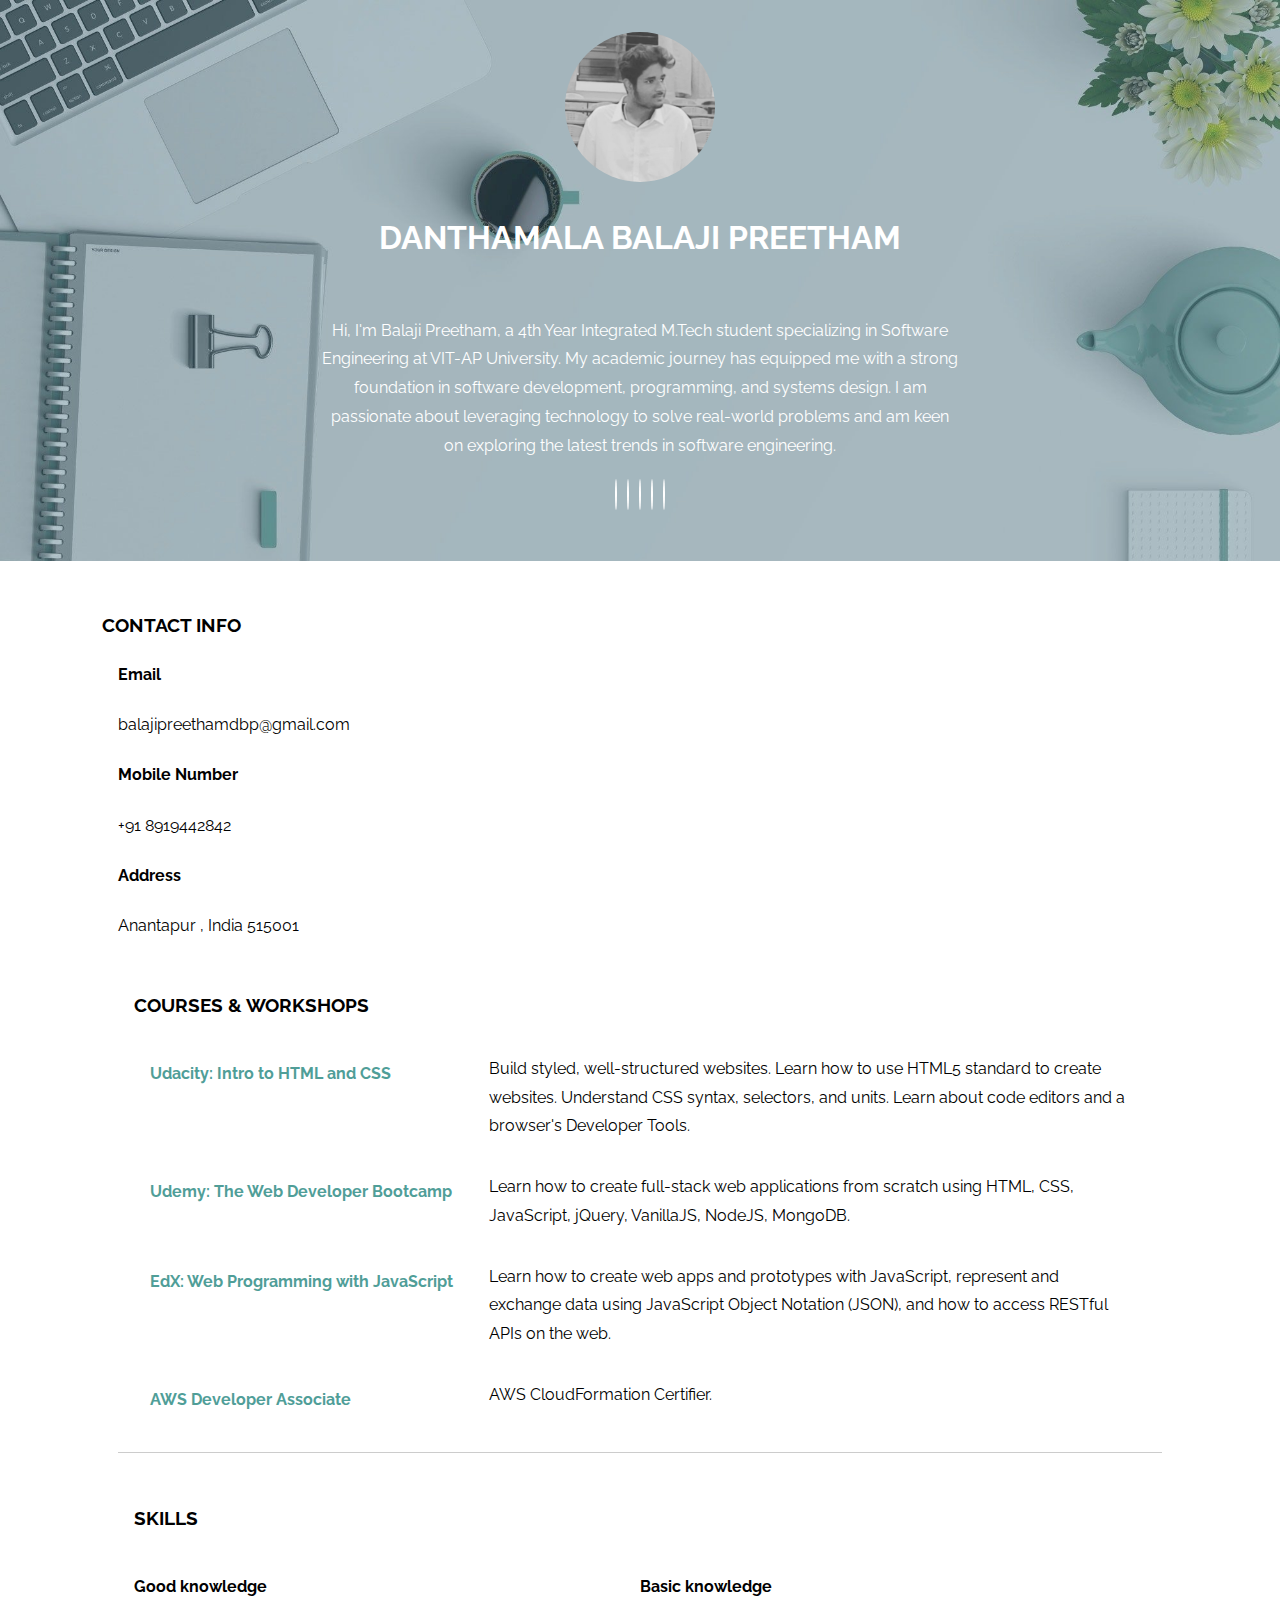
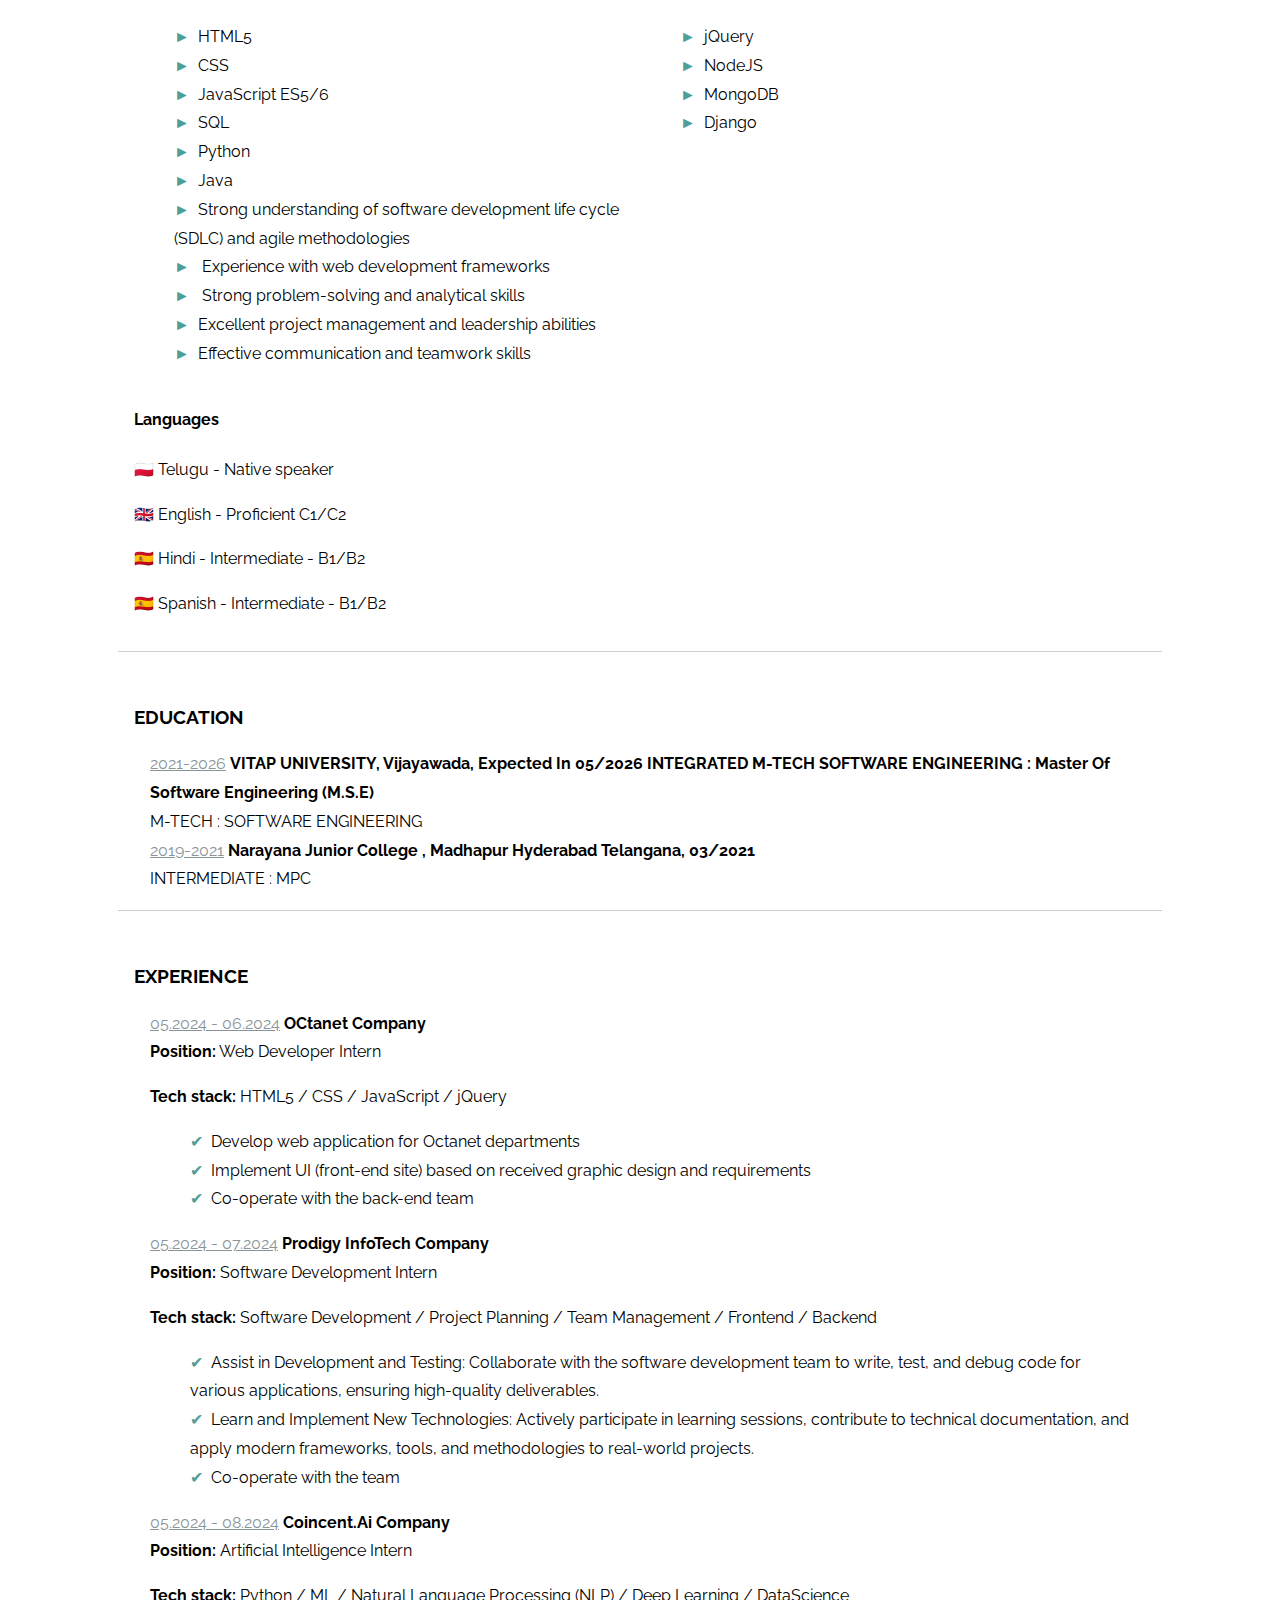
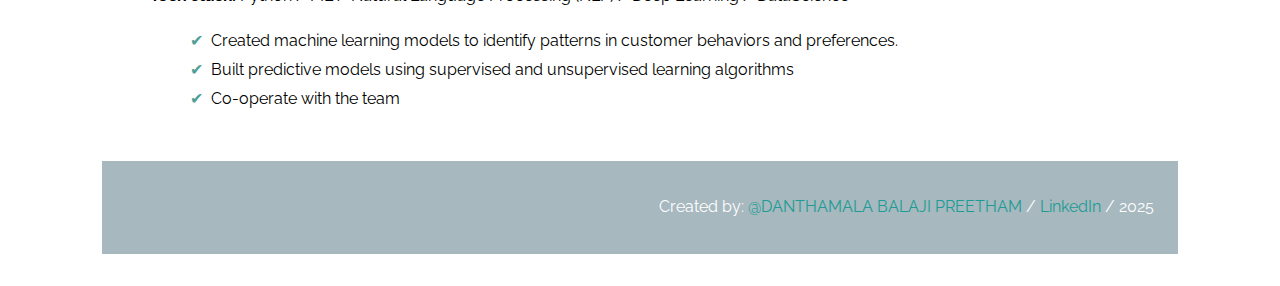
==== index.html @ 371993b6 "Add files via upload" ====
<!DOCTYPE html>
<html>
<head>
  <meta charset="UTF-8">
  <title>CV - DANTHAMALA BALAJI PREETHAM</title>
  <meta name="description" content="simple CV example created with HTML and CSS">
  <meta name="author" content="BALAJI PREETHAM D">
  <link rel="icon" href="./img/favicon.ico">
  <meta name="viewport" content="width=device-width, initial-scale=1">
  <link rel="stylesheet" href="https://use.fontawesome.com/releases/v5.0.13/css/all.css" integrity="sha384-DNOHZ68U8hZfKXOrtjWvjxusGo9WQnrNx2sqG0tfsghAvtVlRW3tvkXWZh58N9jp" crossorigin="anonymous">
  <link rel="stylesheet" href="style.css">
</head>

<body>
  <header>
    <div>
      <img src="./img/avatar.jpg" />
    </div>
    <h1>DANTHAMALA BALAJI PREETHAM</h1>
    <section>
      <p>Hi, I'm Balaji Preetham, a 4th Year Integrated M.Tech student specializing in Software Engineering at VIT-AP University. My academic journey has equipped me with a strong foundation in software development, programming, and systems design. I am passionate about leveraging technology to solve real-world problems and am keen on exploring the latest trends in software engineering.</p>
      <a href="https://www.facebook.com/dbp.balaji/" target="_blank">
        <i class="fab fa-facebook-f"></i>
      </a>
      <a href="https://www.twitter.com/PREETHAM_X_/" target="_blank">
        <i class="fab fa-twitter"></i>
      </a>
      <a href="https://github.com/BALAJIPREETHAM" target="_blank">
        <i class="fab fa-github-alt"></i>
      </a>
      <a href="https://www.instagram.com/Preetham_x_/" target="_blank">
        <i class="fab fa-instagram"></i>
      </a>
      <a href="https://www.linkedin.com/in/danthamala-balaji-preetham-2502a7234/" target="_blank">
        <i class="fab fa-linkedin-in"></i>
      </a>
    </section>
  </header>
  <main>
    <section>
      <h3>Contact info</h3>
      <article class='Info'>
        <div class='title'>
          <h4>Email</h4>
        </div>
        <div class="descrition">
          <p>balajipreethamdbp@gmail.com</p>
        </div>
      </article>
      <article class='Info'>
        <div class='title'>
          <h4>Mobile Number</h4>
        </div>
        <div class="descrition">
          <p>+91 8919442842</p>
        </div>
      </article>
    </article>
    <article class='Info'>
      <div class='title'>
        <h4>Address</h4>
      </div>
      <div class="descrition">
        <p> Anantapur , India 515001</p>
      </div>
    </article>
  </header>
  <main>
    <section>
      <h3>Courses & Workshops</h3>
      <article class='course'>
        <div class='title'>
          <h4>Udacity: Intro to HTML and CSS</h4>
        </div>
        <div class="descrition">
          <p>Build styled, well-structured websites. Learn how to use HTML5 standard to create websites. Understand CSS syntax, selectors, and units. Learn about code editors and a browser's Developer Tools.</p>
        </div>
      </article>
      <article class='course'>
        <div class='title'>
          <h4>Udemy: The Web Developer Bootcamp</h4>
        </div>
        <div class="descrition">
          <p>Learn how to create full-stack web applications from scratch using HTML, CSS, JavaScript, jQuery, VanillaJS, NodeJS, MongoDB.</p>
        </div>
      </article>
      <article class='course'>
        <div class='title'>
          <h4>EdX: Web Programming with JavaScript</h4>
        </div>
        <div class="descrition">
          <p>Learn how to create web apps and prototypes with JavaScript, represent and exchange data using JavaScript Object Notation (JSON), and how to access RESTful APIs on the web.</p>
        </div>
      </article>
      <article class='course'>
        <div class='title'>
          <h4>AWS Developer Associate</h4>
        </div>
        <div class="descrition">
          <p>AWS CloudFormation Certifier.</p>
        </div>
      </article>
    </section>
    <section>
      <h3>Skills</h3>
      <div class='skills'>
        <div class='column'>
          <h4>Good knowledge</h4>
          <ul>
            <li>HTML5</li>
            <li>CSS</li>
            <li>JavaScript ES5/6</li>
            <li>SQL</li>
            <li>Python</li>
            <li>Java</li>
            <li>Strong understanding of software
              development life cycle (SDLC) and
              agile methodologies</li>
            <li> Experience with web development
              frameworks</li>
              <li> Strong problem-solving and
                analytical skills</li>
              <li>Excellent project management and
                leadership abilities</li>
              <li>Effective communication and
                teamwork skills</li>
          </ul>
        </div>
        <div class='column'>
          <h4>Basic knowledge</h4>
          <ul>
            <li>jQuery</li>
            <li>NodeJS</li>
            <li>MongoDB</li>
            <li>Django</li>
          </ul>
        </div>
        <div>
          <h4>Languages</h4>
          <p>🇵🇱 Telugu - Native speaker</p>
          <p>🇬🇧 English - Proficient C1/C2</p>
          <p>🇪🇸 Hindi - Intermediate - B1/B2</p>
          <p>🇪🇸 Spanish - Intermediate - B1/B2</p>
        </div>
      </div>
    </section>

    <section>
      <h3>Education</h3>
      <article>
        <div class='school'>
          <span>2021-2026</span> <strong> VITAP UNIVERSITY, Vijayawada, Expected in 05/2026
            INTEGRATED M-TECH SOFTWARE ENGINEERING : Master of Software Engineering
            (M.S.E)</strong>
        </div>
        <div class="descrition">
          M-TECH : SOFTWARE ENGINEERING
        </div>
      </article>
      <article>
        <div class='school'>
          <span>2019-2021</span> <strong> Narayana Junior College , Madhapur Hyderabad Telangana, 03/2021</strong>
        </div>
        <div>
          INTERMEDIATE : MPC
        </div>
      </article>
    </section>
    <section>
      <h3>Experience</h3>
      <article>
        <div class='job-title'>
          <span>05.2024 - 06.2024</span> <strong>OCtanet Company</strong><br> <strong>Position:</strong> Web developer Intern
        </div>
        <div>
          <p><strong>Tech stack:</strong> HTML5 / CSS / JavaScript / jQuery</p>
          <ul class="job-description">
            <li>Develop web application for Octanet departments</li>
            <li>Implement UI (front-end site) based on received graphic design and requirements</li>
            <li>Co-operate with the back-end team </li>
          </ul>
        </div>
      </article>
      <article>
        <div class='job-title'>
          <span>05.2024 - 07.2024</span> <strong>Prodigy InfoTech Company</strong><br> <strong>Position:</strong> Software Development Intern
        </div>
        <div>
          <p><strong>Tech stack:</strong> Software Development /  Project Planning / Team Management / Frontend / Backend </p>
          <ul class="job-description">
            <li>Assist in Development and Testing: Collaborate with the software development team to write, test, and debug code for various applications, ensuring high-quality deliverables.</li>
            <li>Learn and Implement New Technologies: Actively participate in learning sessions, contribute to technical documentation, and apply modern frameworks, tools, and methodologies to real-world projects.</li>
            <li>Co-operate with the team </li>
          </ul>
        </div>
      </article>
      <article>
        <div class='job-title'>
          <span>05.2024 - 08.2024</span> <strong>Coincent.ai Company</strong><br> <strong>Position:</strong> Artificial Intelligence Intern
        </div>
        <div>
          <p><strong>Tech stack:</strong> Python /  ML / Natural Language Processing (NLP) / Deep Learning / DataScience </p>
          <ul class="job-description">
            <li>Created machine learning models to identify patterns in customer behaviors and
              preferences.</li>
            <li>Built predictive models using supervised and unsupervised learning algorithms</li>
            <li>Co-operate with the team </li>
          </ul>
        </div>
      </article>
    </section>
  </main>
  <footer>
    <p>Created by: <a href="https://bento.me/balajipreetham-d">@DANTHAMALA BALAJI PREETHAM</a>  / <a href="https://www.linkedin.com/in/danthamala-balaji-preetham-2502a7234/">LinkedIn</a> / 2025 </p>
  </footer>
</body>
</html>
---- style.css ----
@import url('https://fonts.googleapis.com/css?family=Raleway');

body {
  margin: 0;
  font-family: 'Raleway';
  font-size: 16px;
  line-height: 1.8em;
}

a {
  color: #1C9C94;
  text-decoration: none;
}

a:hover {
  opacity: 0.5;
}

article {
  padding:0 1em;
}

section{
  margin: 1em;
  padding: 1em;
}

header, main, footer {
  margin: 0 auto;
}

header {
  padding: 2em;
  text-align: center;
  background-image: url('./img/bg.jpg');
  background-size: cover;
  background-position: fixed;
  color: white;
}

header section {
  margin: 0 auto;
  max-width: 640px;
}

header img {
  border-radius: 50%;
  max-width: 150px;
}

h1 {
  text-transform: uppercase;
  margin: 1em 0;
}

h3 {
  text-transform: uppercase;
}

h3, h4 {
  font-weight: bold;
}

main {
  max-width: 1140px;
}

main section:not(:last-child) {
  border-bottom: 1px solid #ccc;
}

.fab {
  border: 1px solid white;
  border-radius: 50%;
  font-size: 1.5em;
  width: 1.5em;
  height: 1.5em;
  line-height: 1.5em;
  margin: 5px;
  text-align: center;
}

a .fab {
  color: white;
}

.course, .skills {
  display: -ms-flexbox;
  display: flex;
  -ms-flex-wrap: wrap;
  flex-wrap: wrap;
}

.course .title {
  color: #509e98;
  -ms-flex: 0 0 33.3%;
  flex: 0 0 33.3%;
  max-width: 33%;
}

.course .descrition {
  -ms-flex: 0 0 66.6%;
  flex: 0 0 66.6%;
  max-width: 66.6%;
}

.course .descrition p {
  padding-left: 1em;
}

.skills .column {
  -ms-flex: 0 0 50%%;
  flex: 0 0 50%;
  max-width: 50%;
}

.skills .column ul, ul.job-description {
  list-style-type: none;
}

.skills .column ul > li:before {
  content: "►";
  padding-right: 0.5em;
  color: #509e98;
}

.school, .job-title {
  text-transform: capitalize;
}

.school span, .job-title span {
  color: #889499;
  text-decoration: underline;
}

ul.job-description li:before{
  content: "✔";
  padding-right: 0.5em;
  color: #509e98;
}

footer {
 padding: 1em 1.5em;
 background: #A7B8BF;
 color: white;
 text-align: right;
}

@media only screen and (max-width: 768px) {
  .course {
    display: block;
  }

  .course .title, .course .descrition {
    max-width: 100%;
  }
}

@media only screen and (max-width: 576px) {
  .skills {
    display: block;
  }

  .skills .column {
    max-width: 100%;
  }

  footer {
    text-align: center;
  }
}
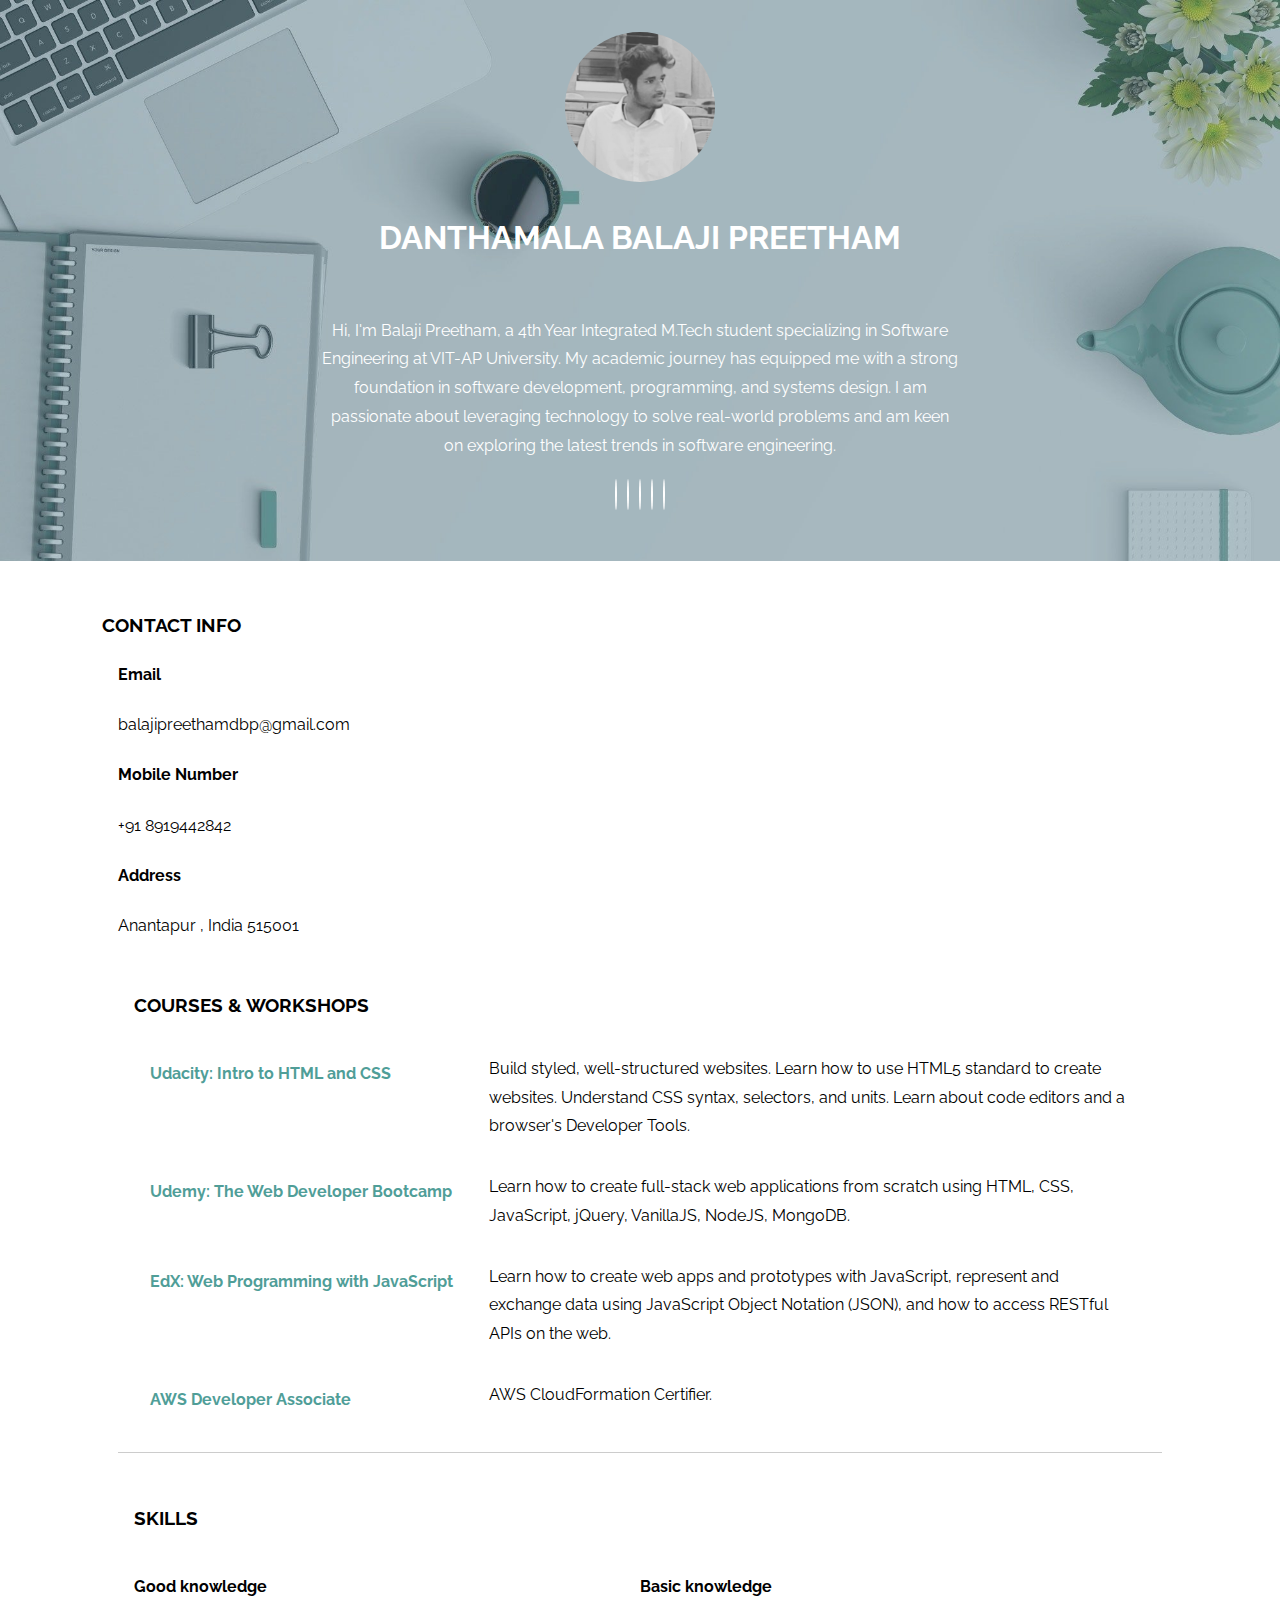
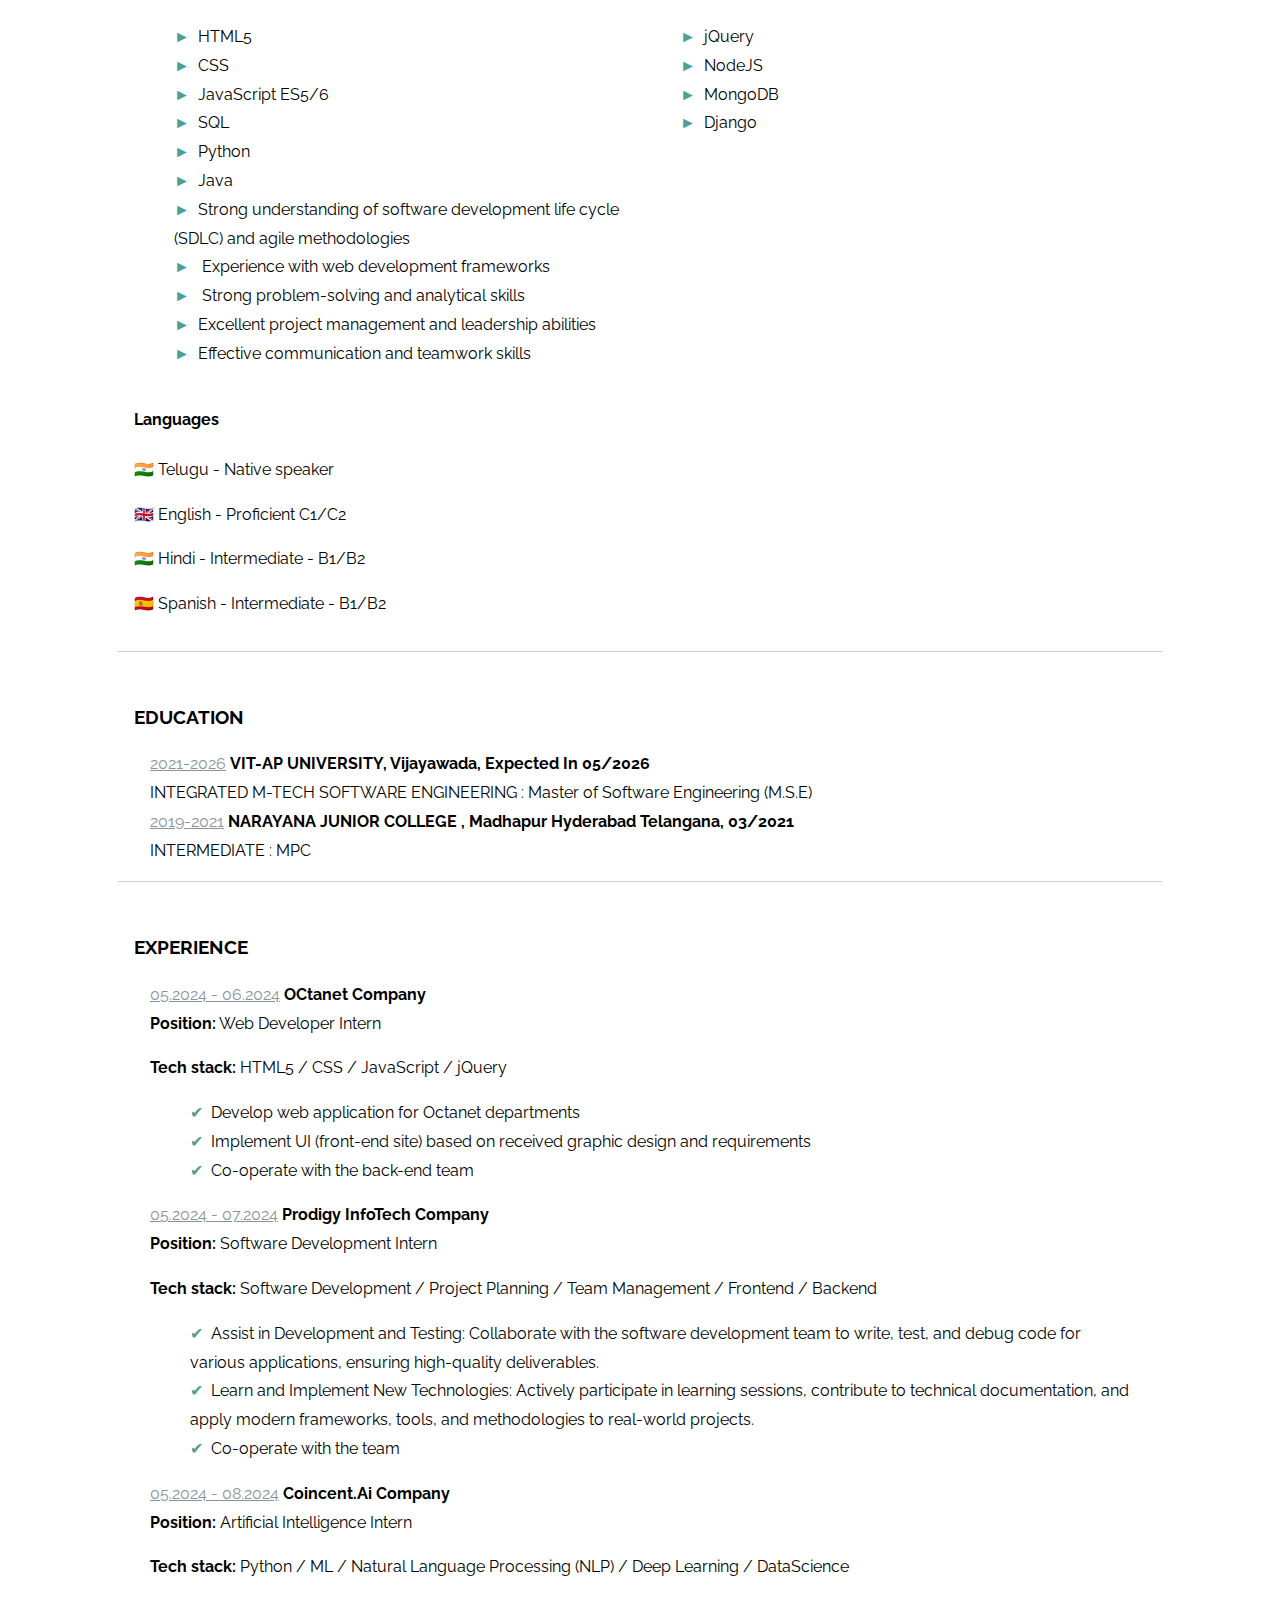
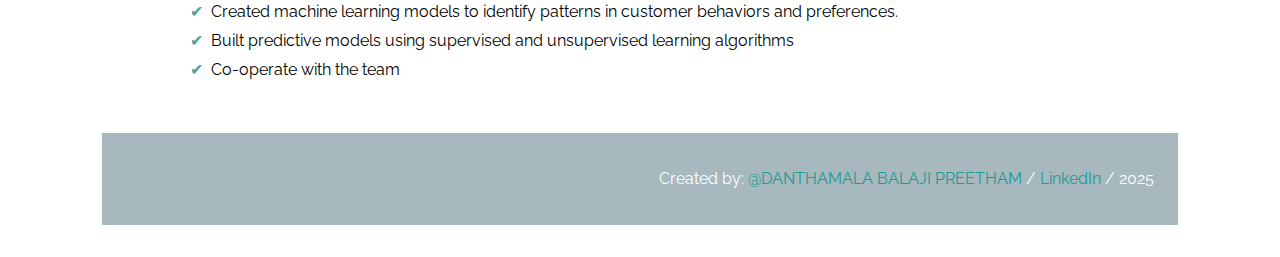
==== commit b1b6cc79: "Update index.html" ====
--- a/index.html
+++ b/index.html
@@ -137,29 +137,29 @@
         </div>
         <div>
           <h4>Languages</h4>
-          <p>🇵🇱 Telugu - Native speaker</p>
+          <p>🇮🇳 Telugu - Native speaker</p>
           <p>🇬🇧 English - Proficient C1/C2</p>
-          <p>🇪🇸 Hindi - Intermediate - B1/B2</p>
+          <p>🇮🇳 Hindi - Intermediate - B1/B2</p>
           <p>🇪🇸 Spanish - Intermediate - B1/B2</p>
         </div>
       </div>
     </section>
-
+    
     <section>
       <h3>Education</h3>
       <article>
         <div class='school'>
-          <span>2021-2026</span> <strong> VITAP UNIVERSITY, Vijayawada, Expected in 05/2026
-            INTEGRATED M-TECH SOFTWARE ENGINEERING : Master of Software Engineering
-            (M.S.E)</strong>
-        </div>
-        <div class="descrition">
-          M-TECH : SOFTWARE ENGINEERING
+          <span>2021-2026</span> <strong> VIT-AP UNIVERSITY, Vijayawada, Expected in 05/2026
+            </strong>
+        </div>
+        <div class="descrition">
+          INTEGRATED M-TECH SOFTWARE ENGINEERING : Master of Software Engineering
+            (M.S.E)
         </div>
       </article>
       <article>
         <div class='school'>
-          <span>2019-2021</span> <strong> Narayana Junior College , Madhapur Hyderabad Telangana, 03/2021</strong>
+          <span>2019-2021</span> <strong> NARAYANA JUNIOR COLLEGE , Madhapur Hyderabad Telangana, 03/2021</strong>
         </div>
         <div>
           INTERMEDIATE : MPC
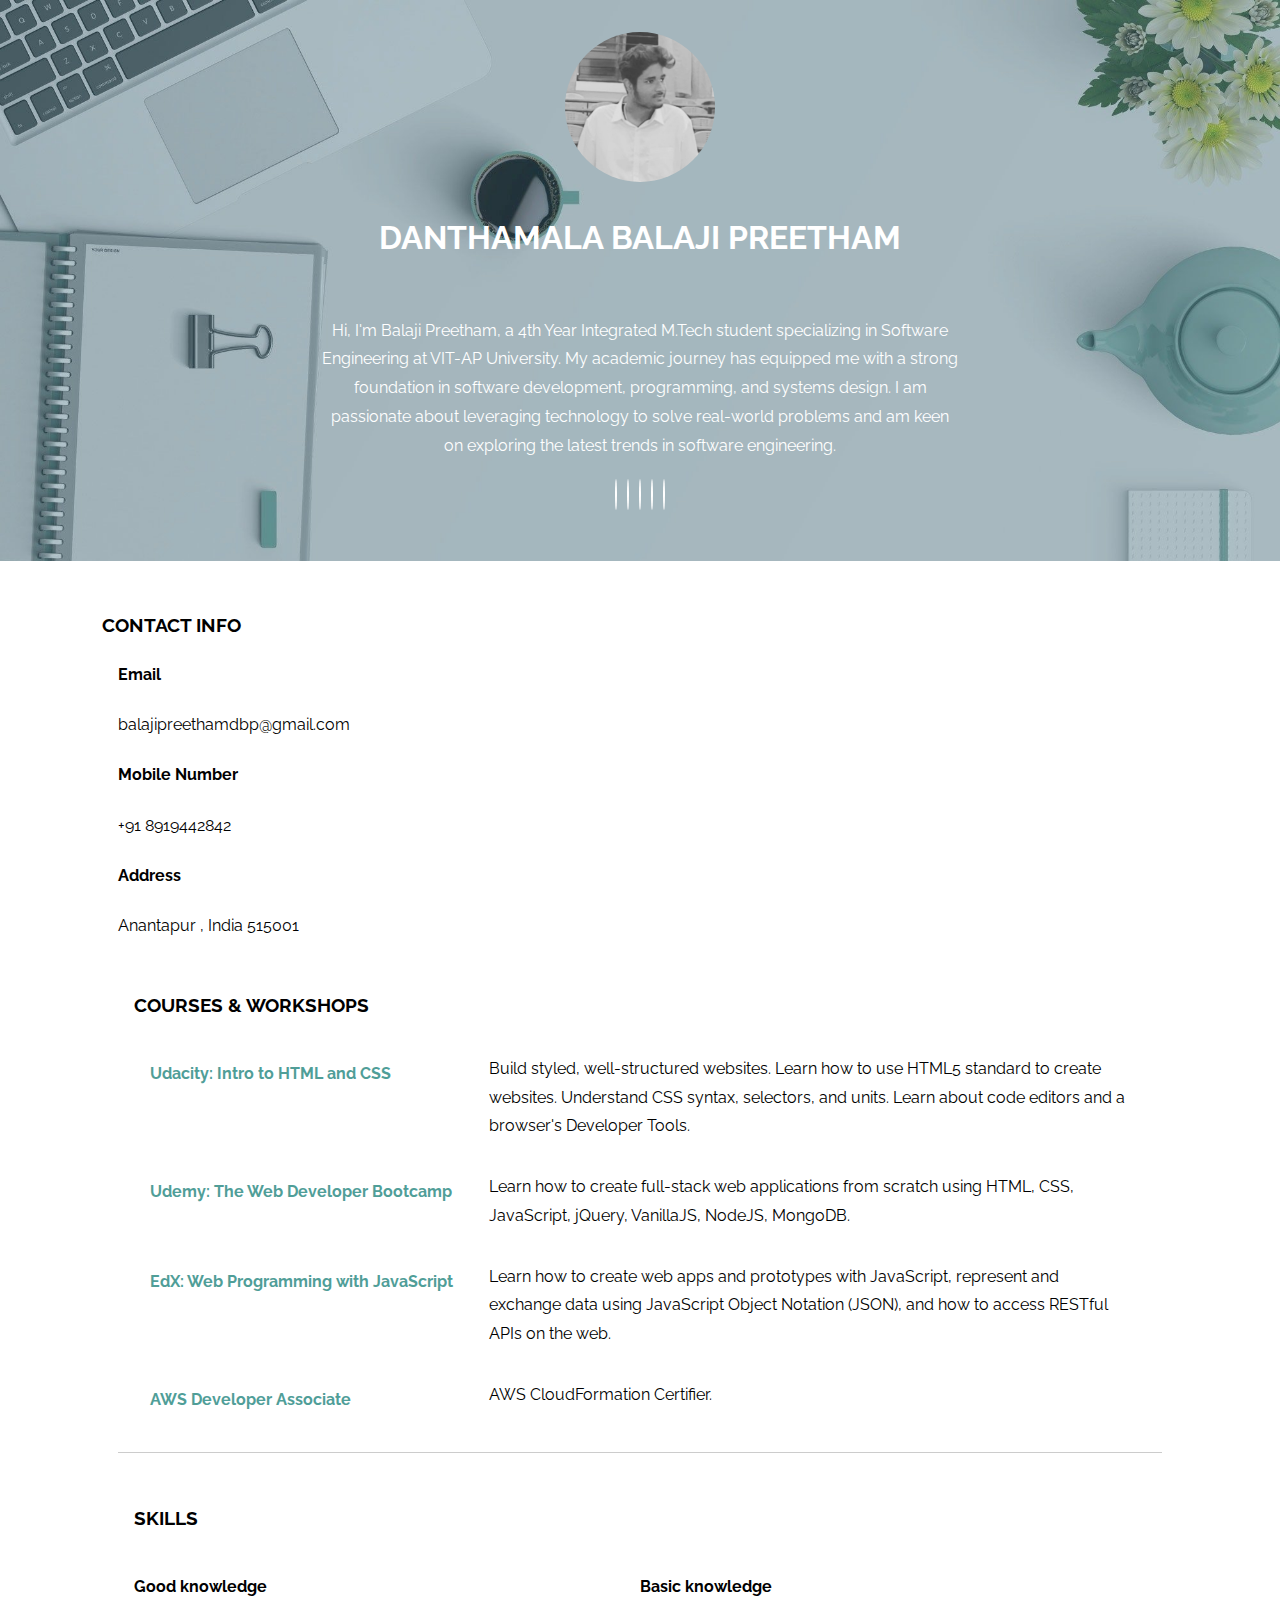
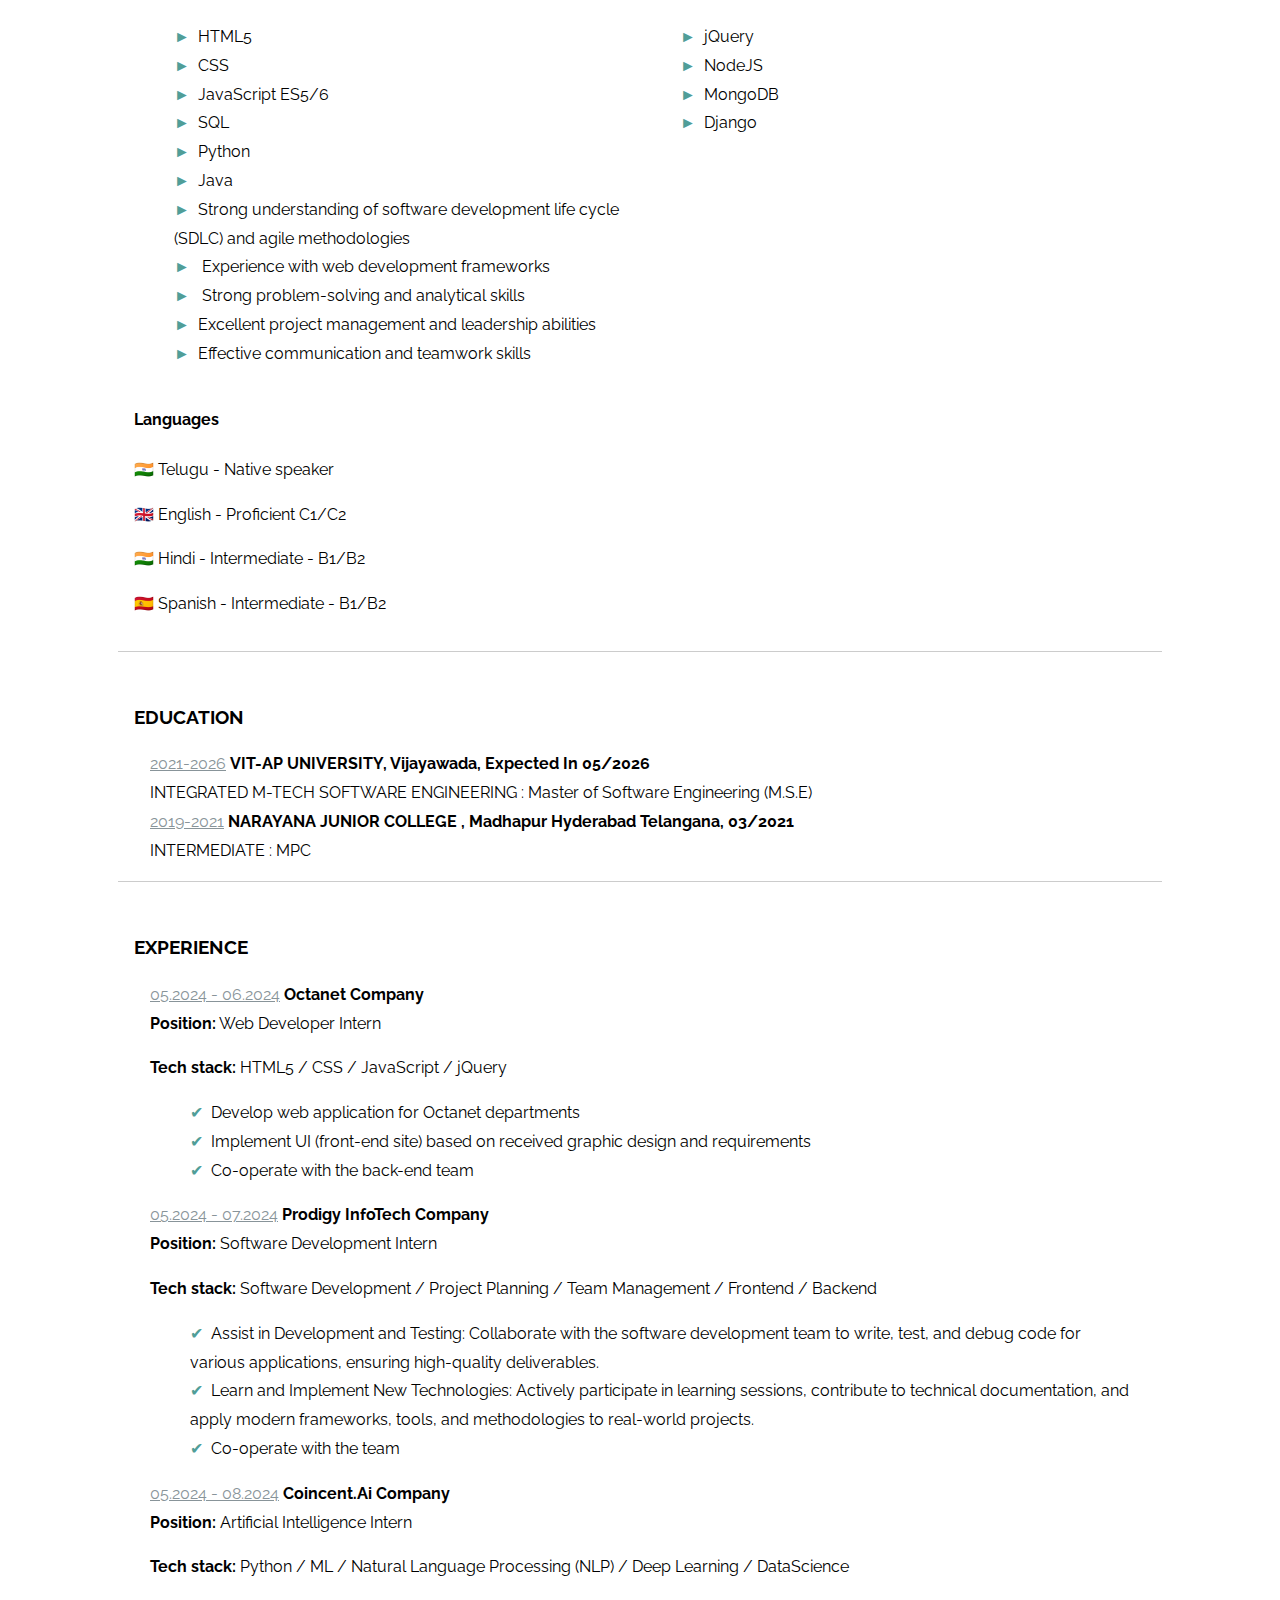
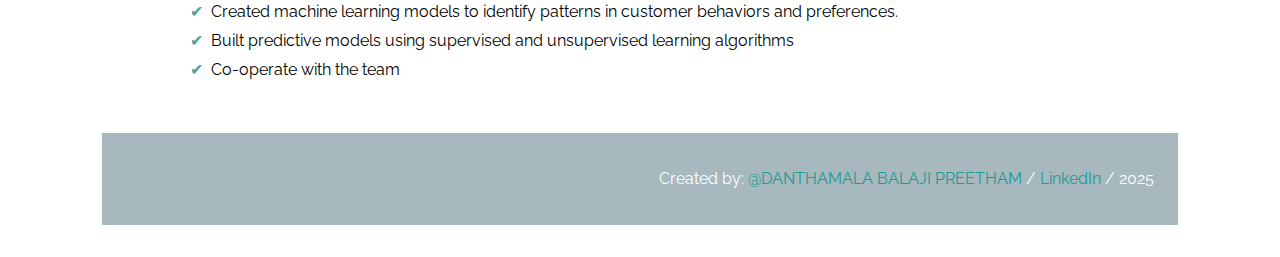
==== commit 700d2a4a: "Update index.html" ====
--- a/index.html
+++ b/index.html
@@ -170,7 +170,7 @@
       <h3>Experience</h3>
       <article>
         <div class='job-title'>
-          <span>05.2024 - 06.2024</span> <strong>OCtanet Company</strong><br> <strong>Position:</strong> Web developer Intern
+          <span>05.2024 - 06.2024</span> <strong>Octanet Company</strong><br> <strong>Position:</strong> Web developer Intern
         </div>
         <div>
           <p><strong>Tech stack:</strong> HTML5 / CSS / JavaScript / jQuery</p>
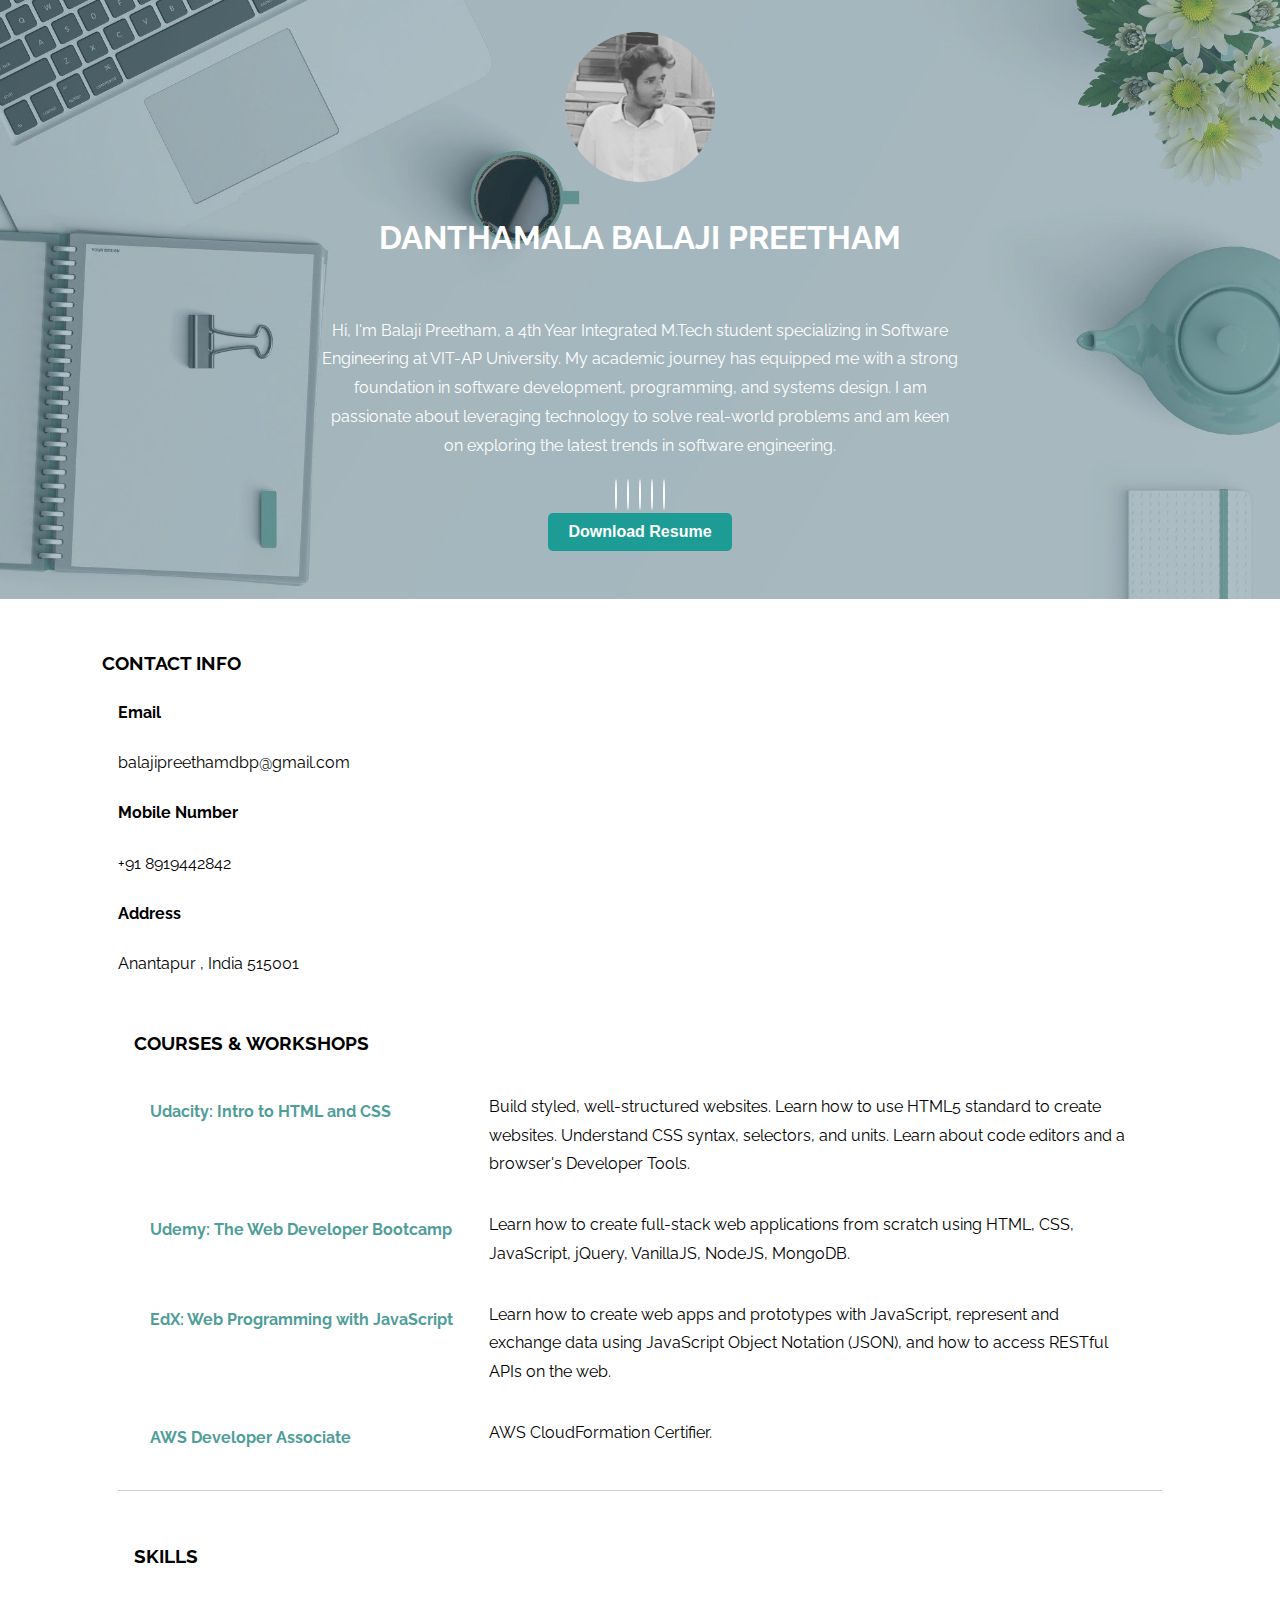
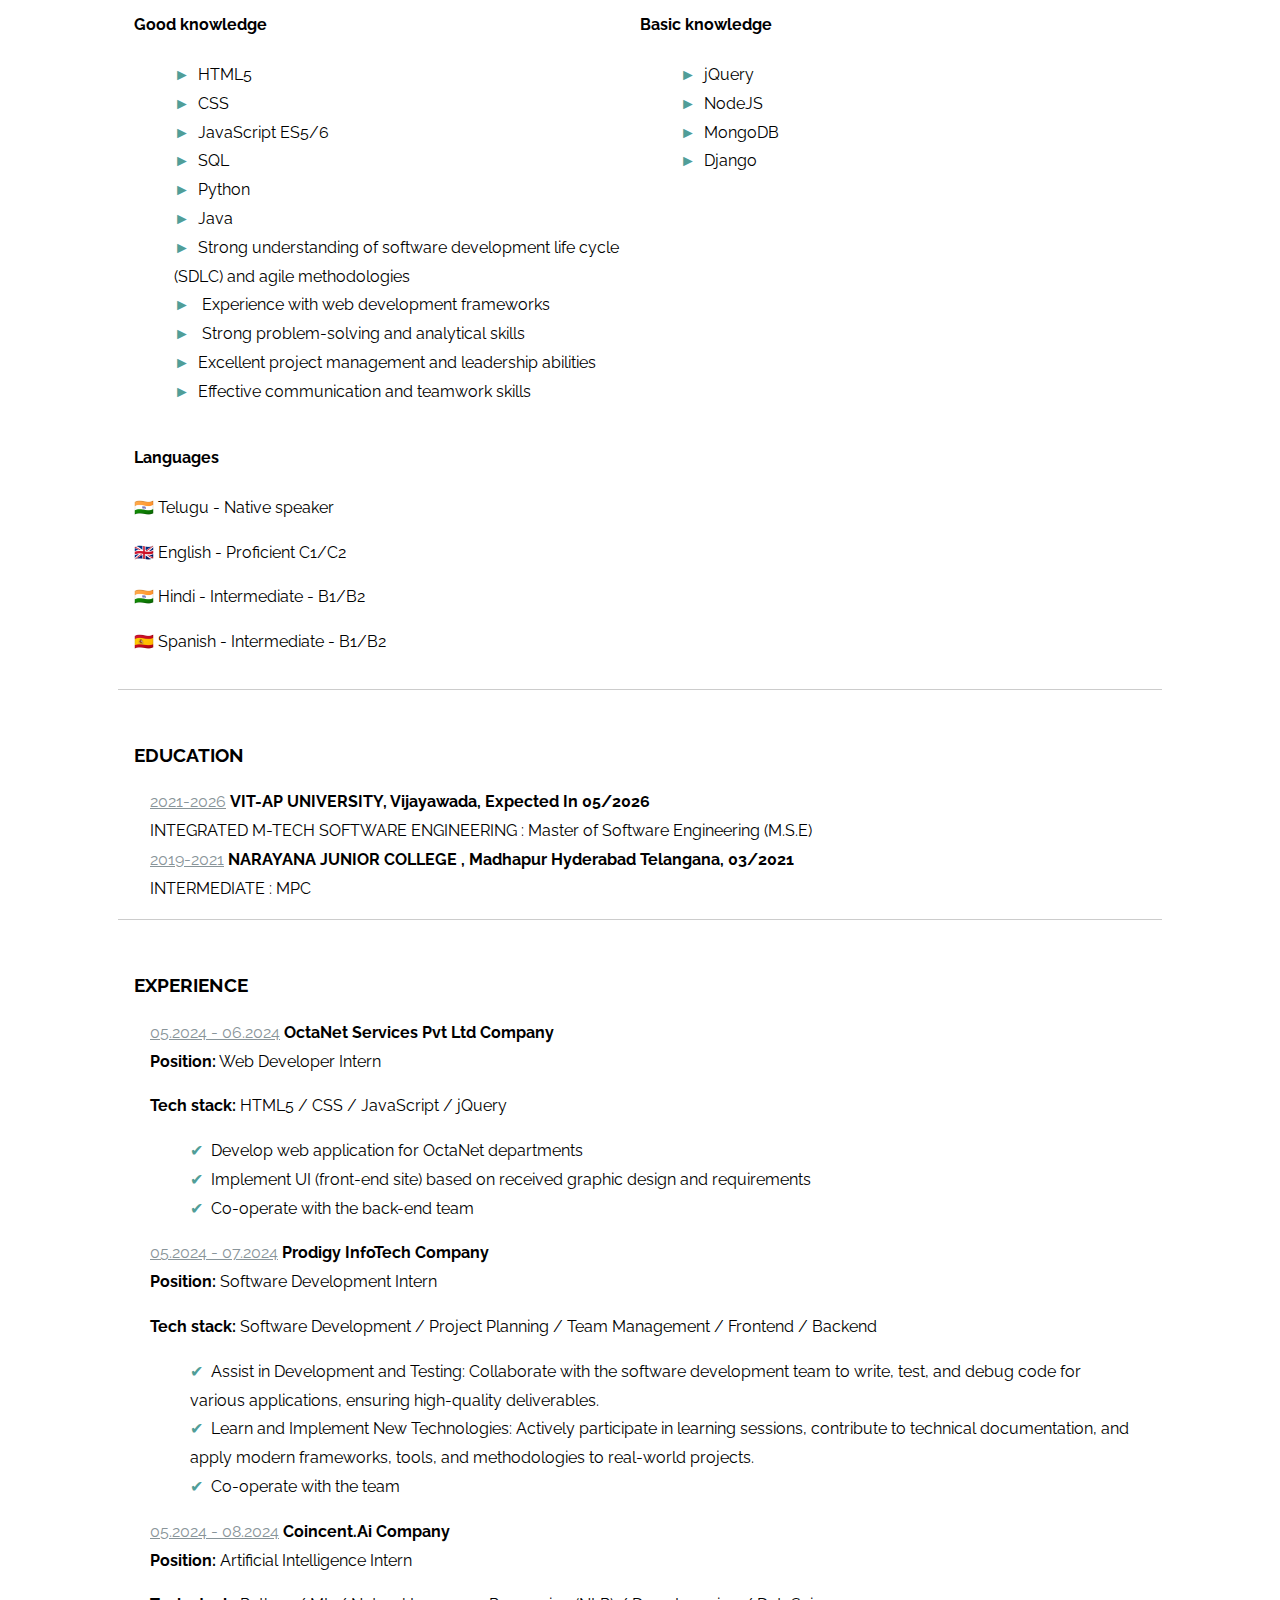
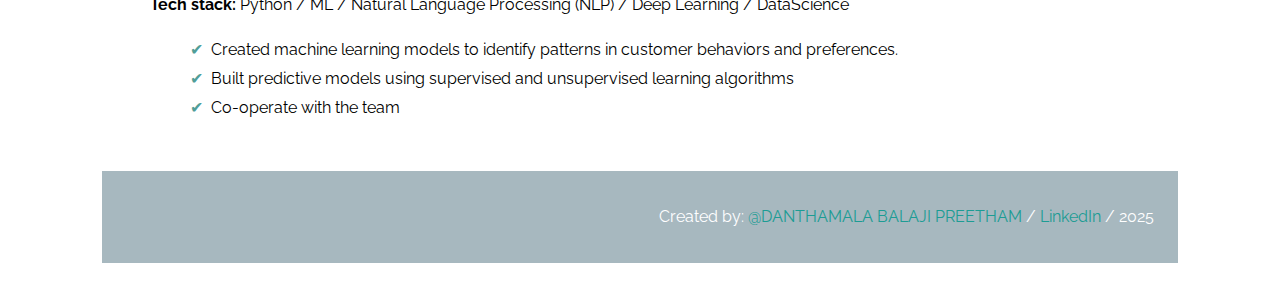
==== commit 45fa6bc6: "Update index.html" ====
--- a/index.html
+++ b/index.html
@@ -33,6 +33,11 @@
       </a>
       <a href="https://www.linkedin.com/in/danthamala-balaji-preetham-2502a7234/" target="_blank">
         <i class="fab fa-linkedin-in"></i>
+      </a>
+      <br />
+      <!-- Download Resume Button -->
+      <a href="./resume.pdf" download class="download-btn">
+       <button>Download Resume</button>
       </a>
     </section>
   </header>
@@ -170,12 +175,12 @@
       <h3>Experience</h3>
       <article>
         <div class='job-title'>
-          <span>05.2024 - 06.2024</span> <strong>Octanet Company</strong><br> <strong>Position:</strong> Web developer Intern
+          <span>05.2024 - 06.2024</span> <strong>OctaNet Services Pvt Ltd Company</strong><br> <strong>Position:</strong> Web developer Intern
         </div>
         <div>
           <p><strong>Tech stack:</strong> HTML5 / CSS / JavaScript / jQuery</p>
           <ul class="job-description">
-            <li>Develop web application for Octanet departments</li>
+            <li>Develop web application for OctaNet departments</li>
             <li>Implement UI (front-end site) based on received graphic design and requirements</li>
             <li>Co-operate with the back-end team </li>
           </ul>
--- a/style.css
+++ b/style.css
@@ -145,6 +145,25 @@
  color: white;
  text-align: right;
 }
+/* Styling for the "Download Resume" button */
+.download-btn {
+  margin-top: 15px;
+}
+
+.download-btn button {
+  background-color: #1C9C94;
+  color: white;
+  border: none;
+  padding: 10px 20px;
+  font-size: 16px;
+  font-weight: bold;
+  border-radius: 5px;
+  cursor: pointer;
+}
+
+.download-btn button:hover {
+  background-color: #136f6a;
+}
 
 @media only screen and (max-width: 768px) {
   .course {
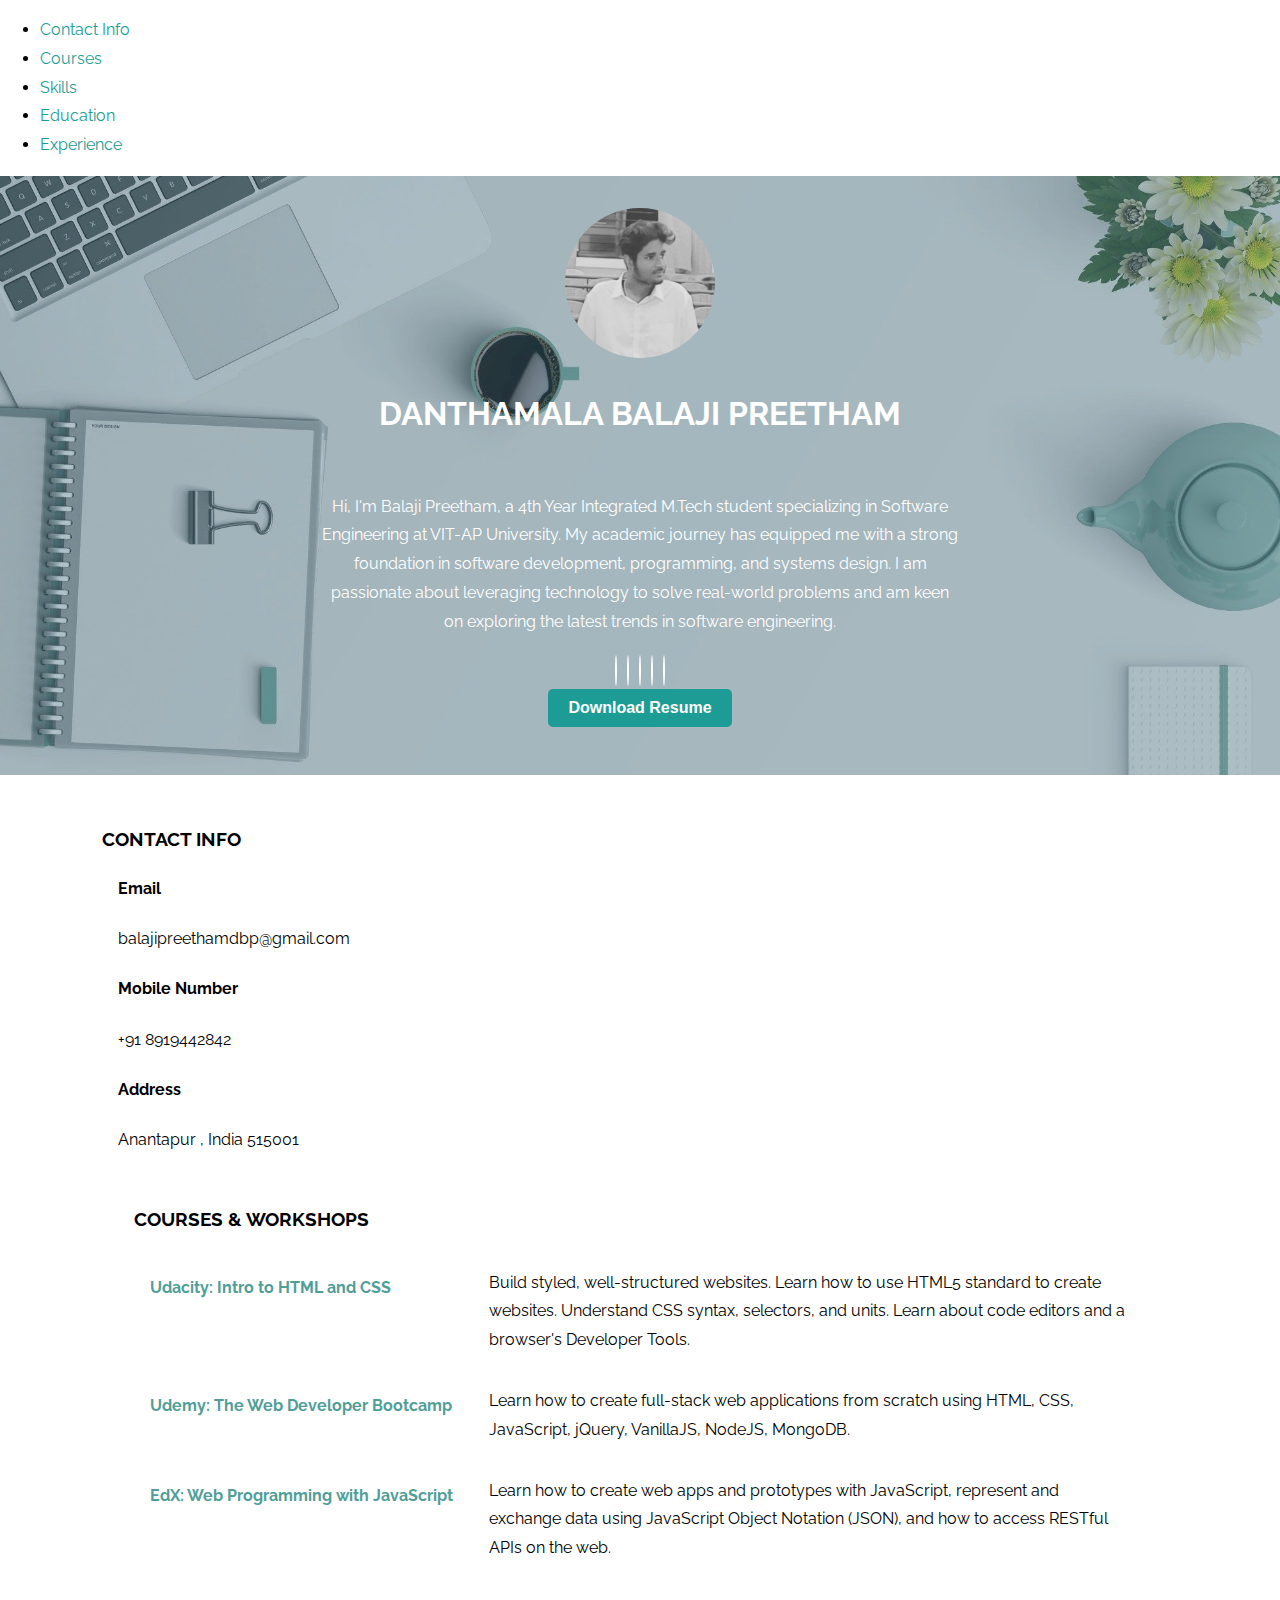
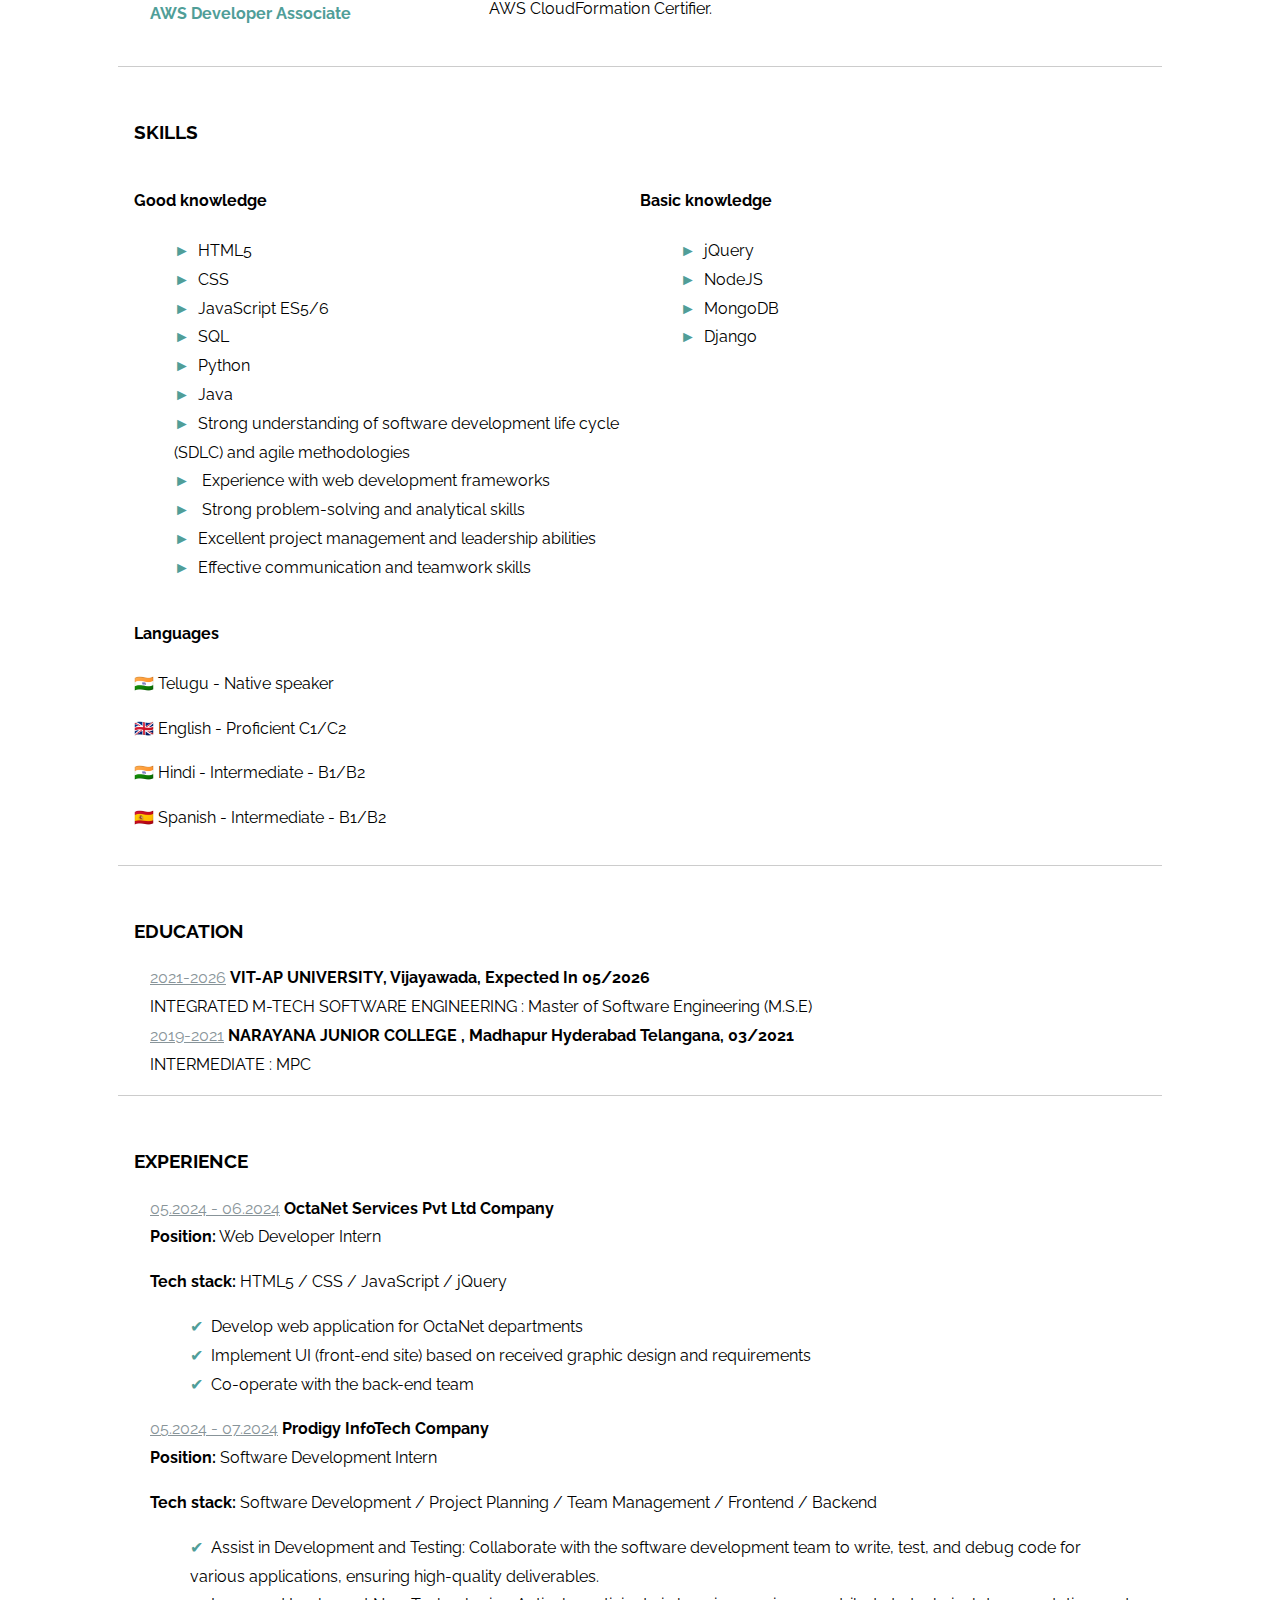
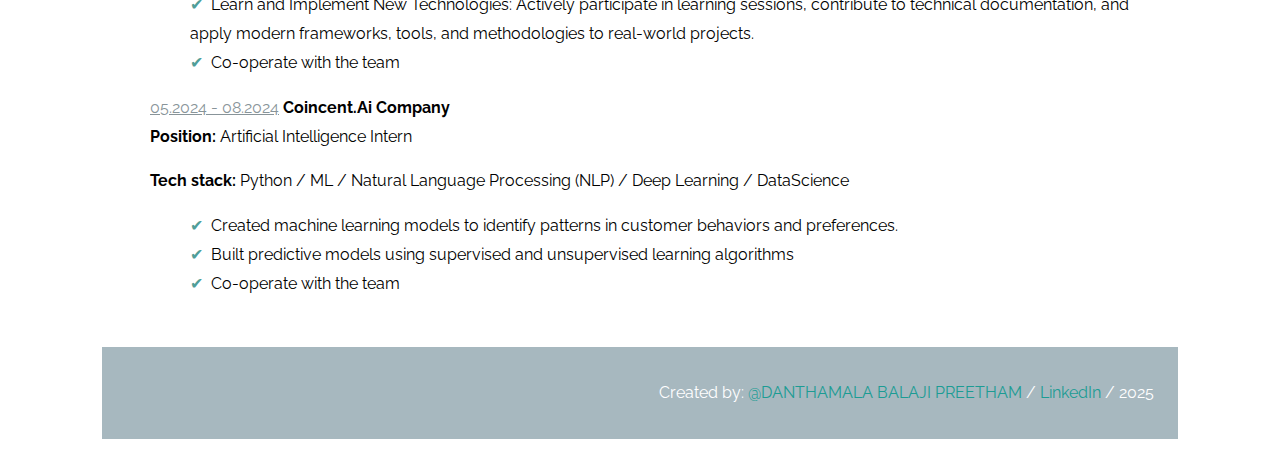
==== commit cb72ecac: "Update index.html" ====
--- a/index.html
+++ b/index.html
@@ -10,8 +10,18 @@
   <link rel="stylesheet" href="https://use.fontawesome.com/releases/v5.0.13/css/all.css" integrity="sha384-DNOHZ68U8hZfKXOrtjWvjxusGo9WQnrNx2sqG0tfsghAvtVlRW3tvkXWZh58N9jp" crossorigin="anonymous">
   <link rel="stylesheet" href="style.css">
 </head>
-
 <body>
+  <!-- Top Navigation Bar -->
+  <nav id="top-nav">
+    <ul>
+      <li><a href="#contact-info">Contact Info</a></li>
+      <li><a href="#courses">Courses</a></li>
+      <li><a href="#skills">Skills</a></li>
+      <li><a href="#education">Education</a></li>
+      <li><a href="#experience">Experience</a></li>
+    </ul>
+  </nav>
+  
   <header>
     <div>
       <img src="./img/avatar.jpg" />
@@ -36,7 +46,7 @@
       </a>
       <br />
       <!-- Download Resume Button -->
-      <a href="./resume.pdf" download class="download-btn">
+      <a href="img/RESUME BALAJI PREETHAM no 2.pdf" download class="download-btn">
        <button>Download Resume</button>
       </a>
     </section>
@@ -218,5 +228,16 @@
   <footer>
     <p>Created by: <a href="https://bento.me/balajipreetham-d">@DANTHAMALA BALAJI PREETHAM</a>  / <a href="https://www.linkedin.com/in/danthamala-balaji-preetham-2502a7234/">LinkedIn</a> / 2025 </p>
   </footer>
+      
+  <!-- Smooth Scrolling Script -->
+  <script>
+    document.querySelectorAll('#top-nav a').forEach(link => {
+      link.addEventListener('click', function (e) {
+        e.preventDefault();
+        const target = document.querySelector(this.getAttribute('href'));
+        target.scrollIntoView({ behavior: 'smooth', block: 'start' });
+      });
+    });
+  </script>
 </body>
 </html>
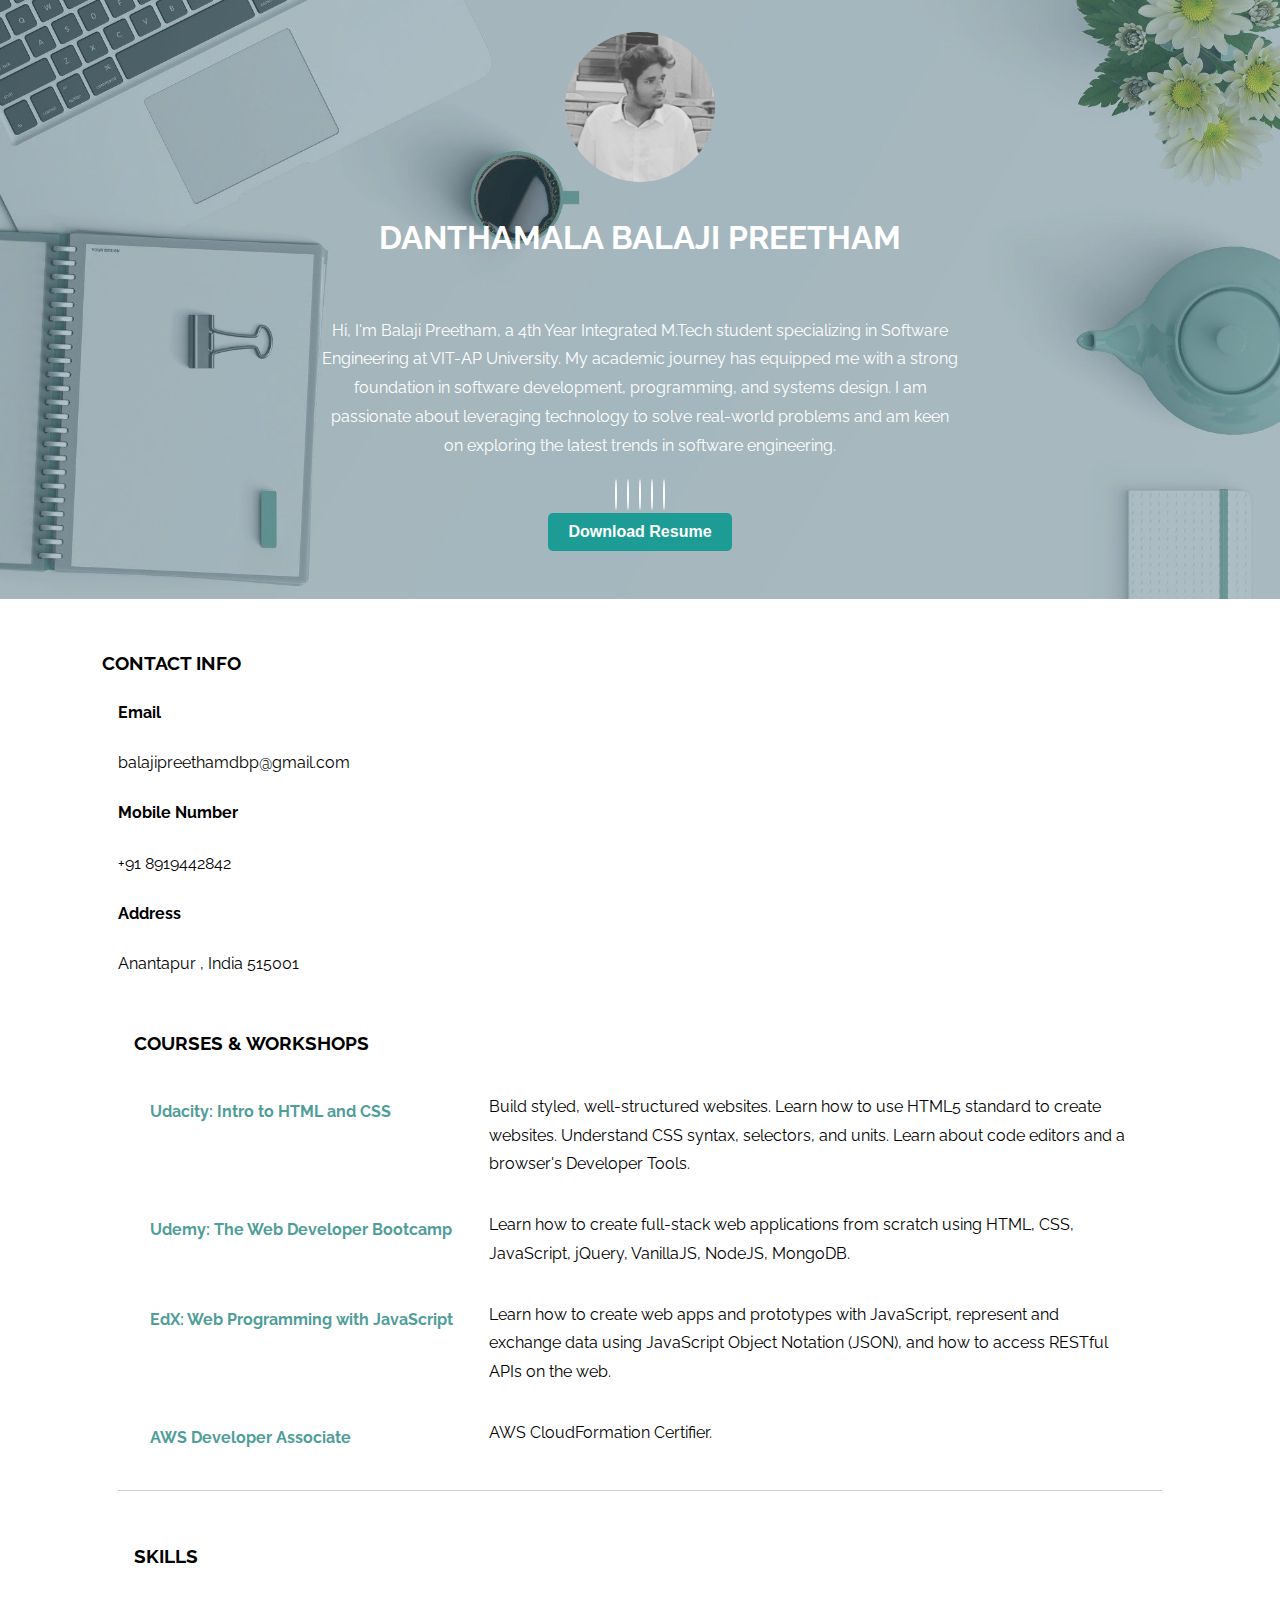
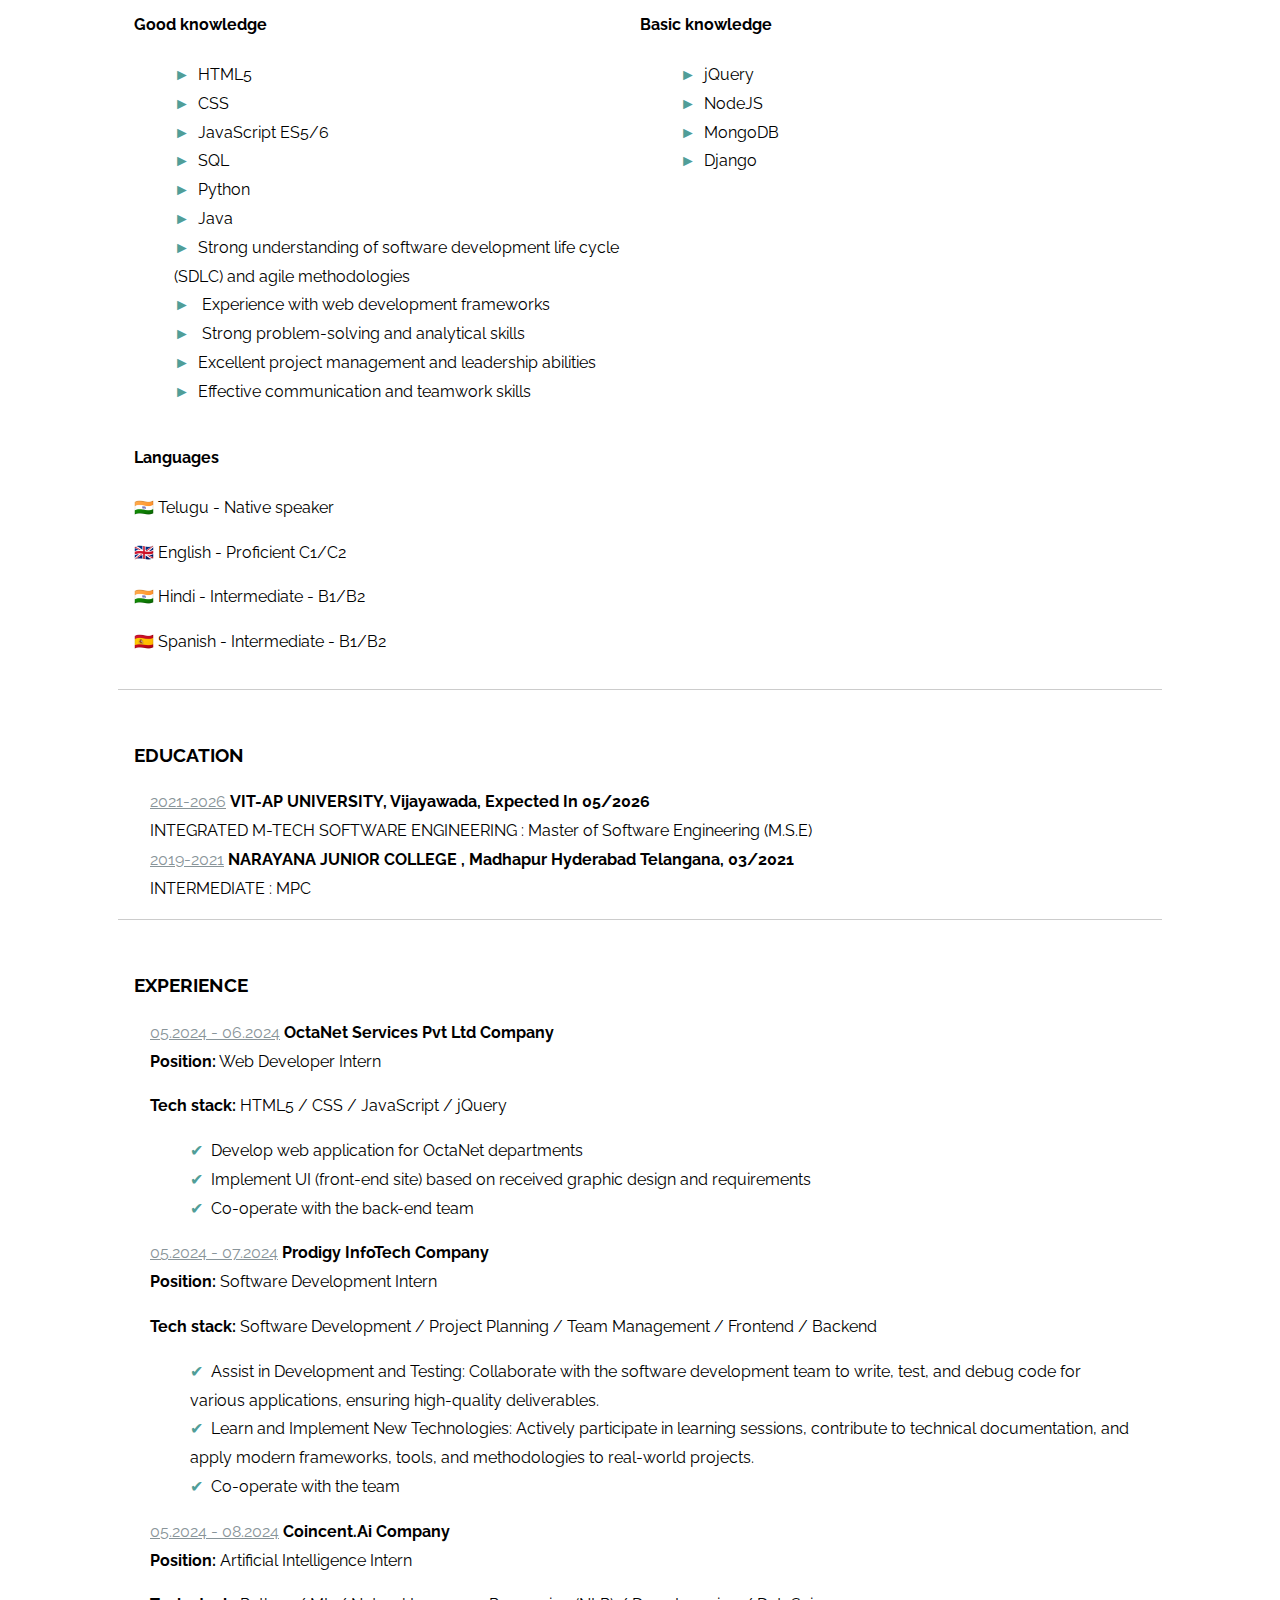
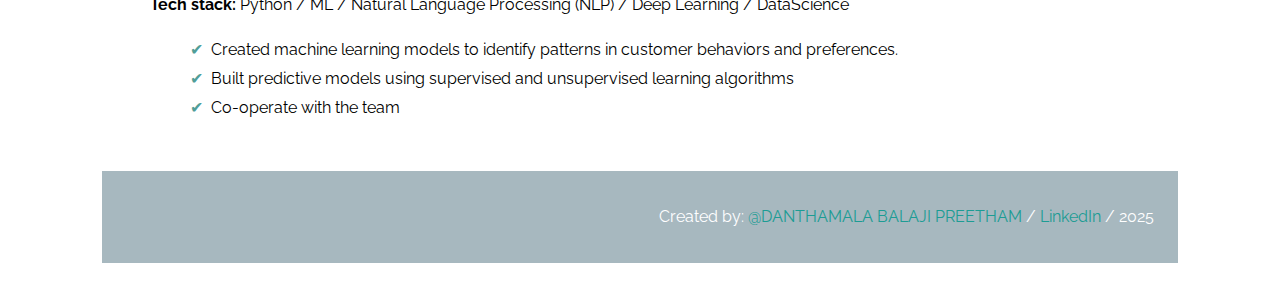
==== commit 13a6c779: "Update index.html" ====
--- a/index.html
+++ b/index.html
@@ -10,18 +10,8 @@
   <link rel="stylesheet" href="https://use.fontawesome.com/releases/v5.0.13/css/all.css" integrity="sha384-DNOHZ68U8hZfKXOrtjWvjxusGo9WQnrNx2sqG0tfsghAvtVlRW3tvkXWZh58N9jp" crossorigin="anonymous">
   <link rel="stylesheet" href="style.css">
 </head>
+
 <body>
-  <!-- Top Navigation Bar -->
-  <nav id="top-nav">
-    <ul>
-      <li><a href="#contact-info">Contact Info</a></li>
-      <li><a href="#courses">Courses</a></li>
-      <li><a href="#skills">Skills</a></li>
-      <li><a href="#education">Education</a></li>
-      <li><a href="#experience">Experience</a></li>
-    </ul>
-  </nav>
-  
   <header>
     <div>
       <img src="./img/avatar.jpg" />
@@ -228,16 +218,5 @@
   <footer>
     <p>Created by: <a href="https://bento.me/balajipreetham-d">@DANTHAMALA BALAJI PREETHAM</a>  / <a href="https://www.linkedin.com/in/danthamala-balaji-preetham-2502a7234/">LinkedIn</a> / 2025 </p>
   </footer>
-      
-  <!-- Smooth Scrolling Script -->
-  <script>
-    document.querySelectorAll('#top-nav a').forEach(link => {
-      link.addEventListener('click', function (e) {
-        e.preventDefault();
-        const target = document.querySelector(this.getAttribute('href'));
-        target.scrollIntoView({ behavior: 'smooth', block: 'start' });
-      });
-    });
-  </script>
 </body>
-</html>
+    </html>
